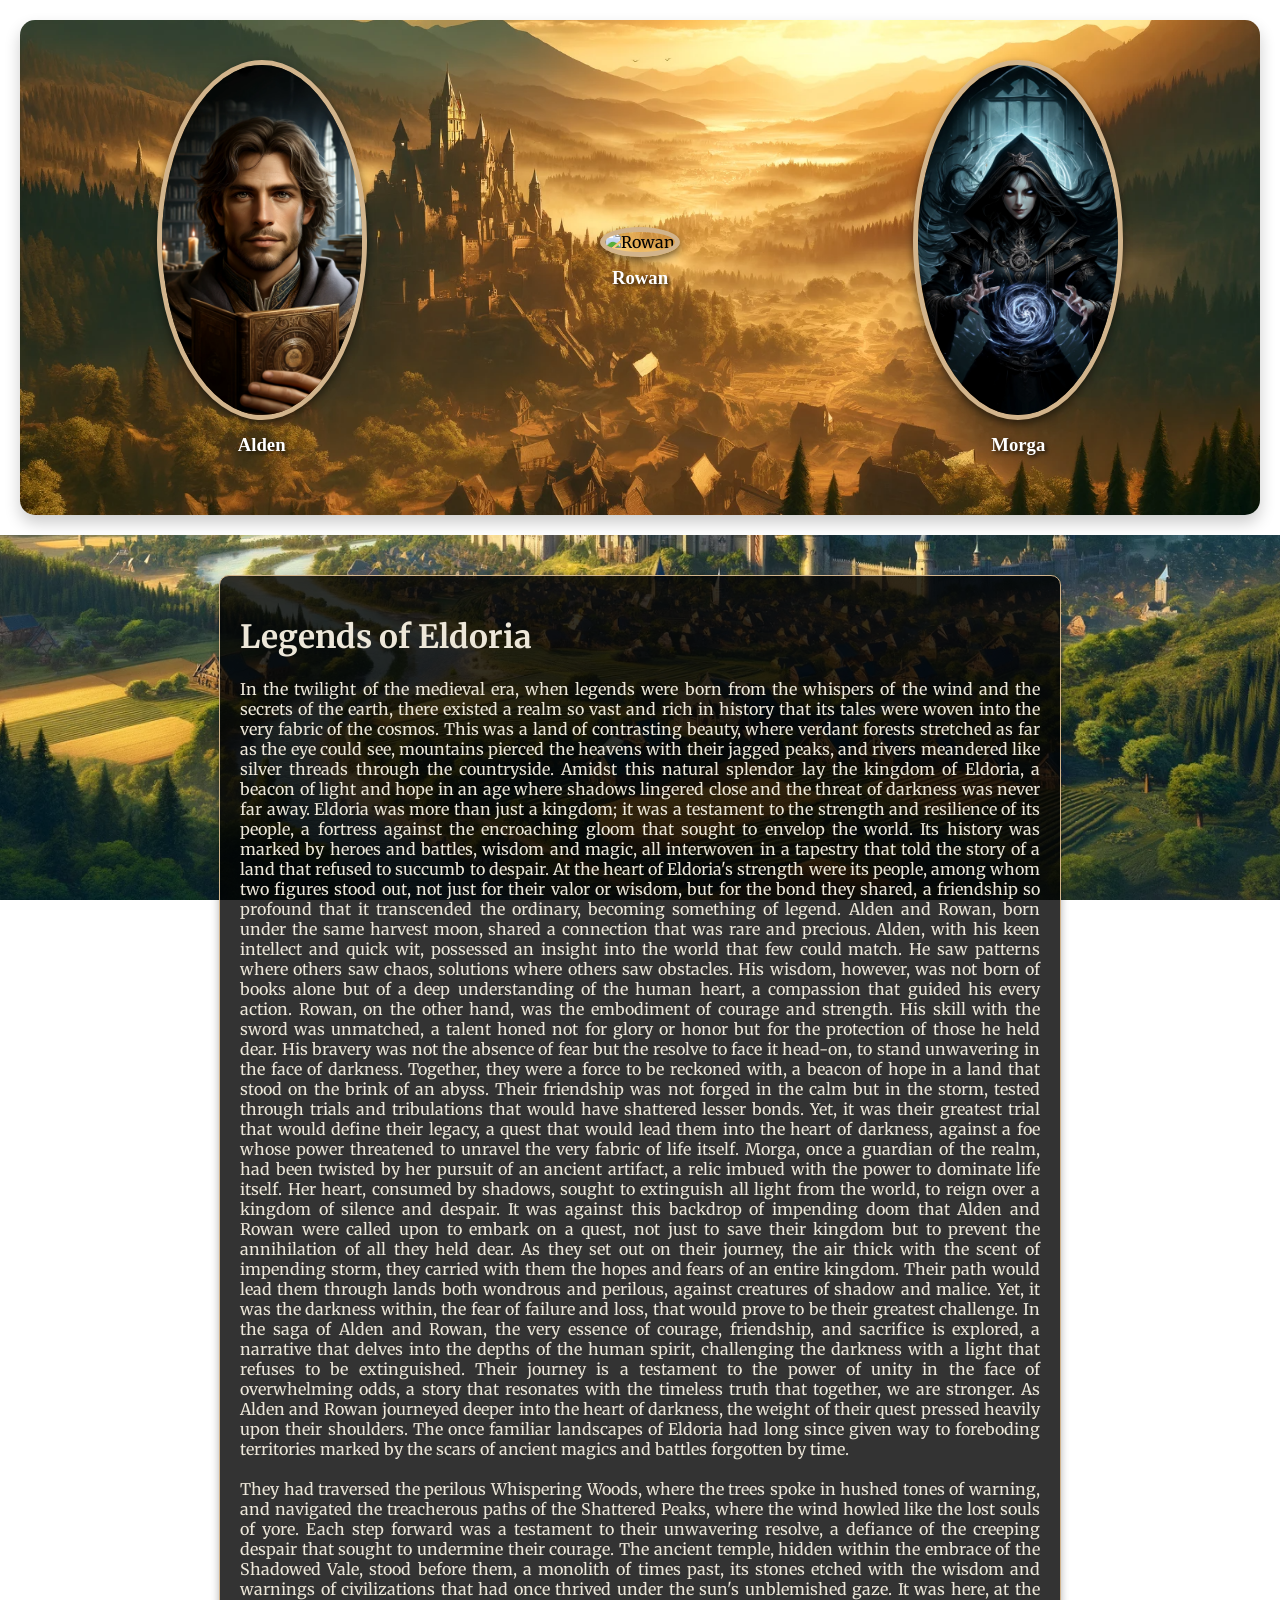
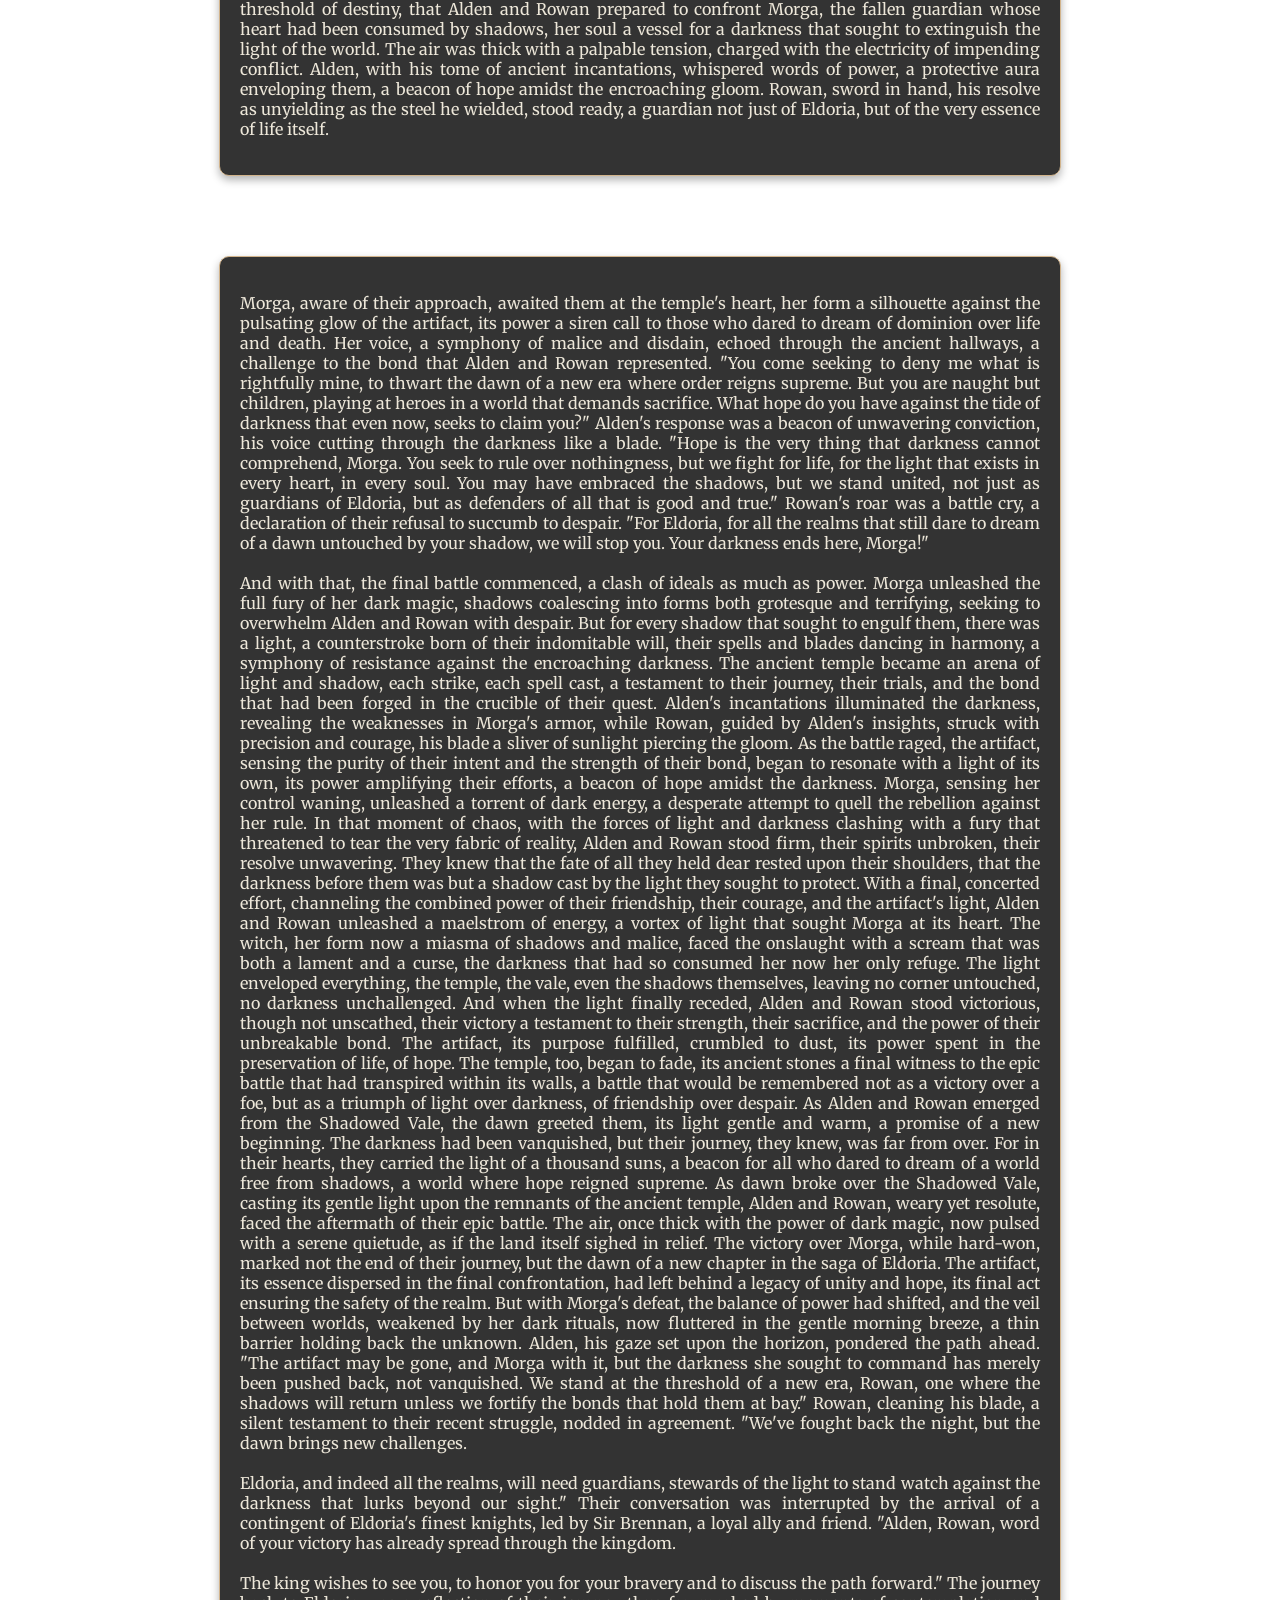
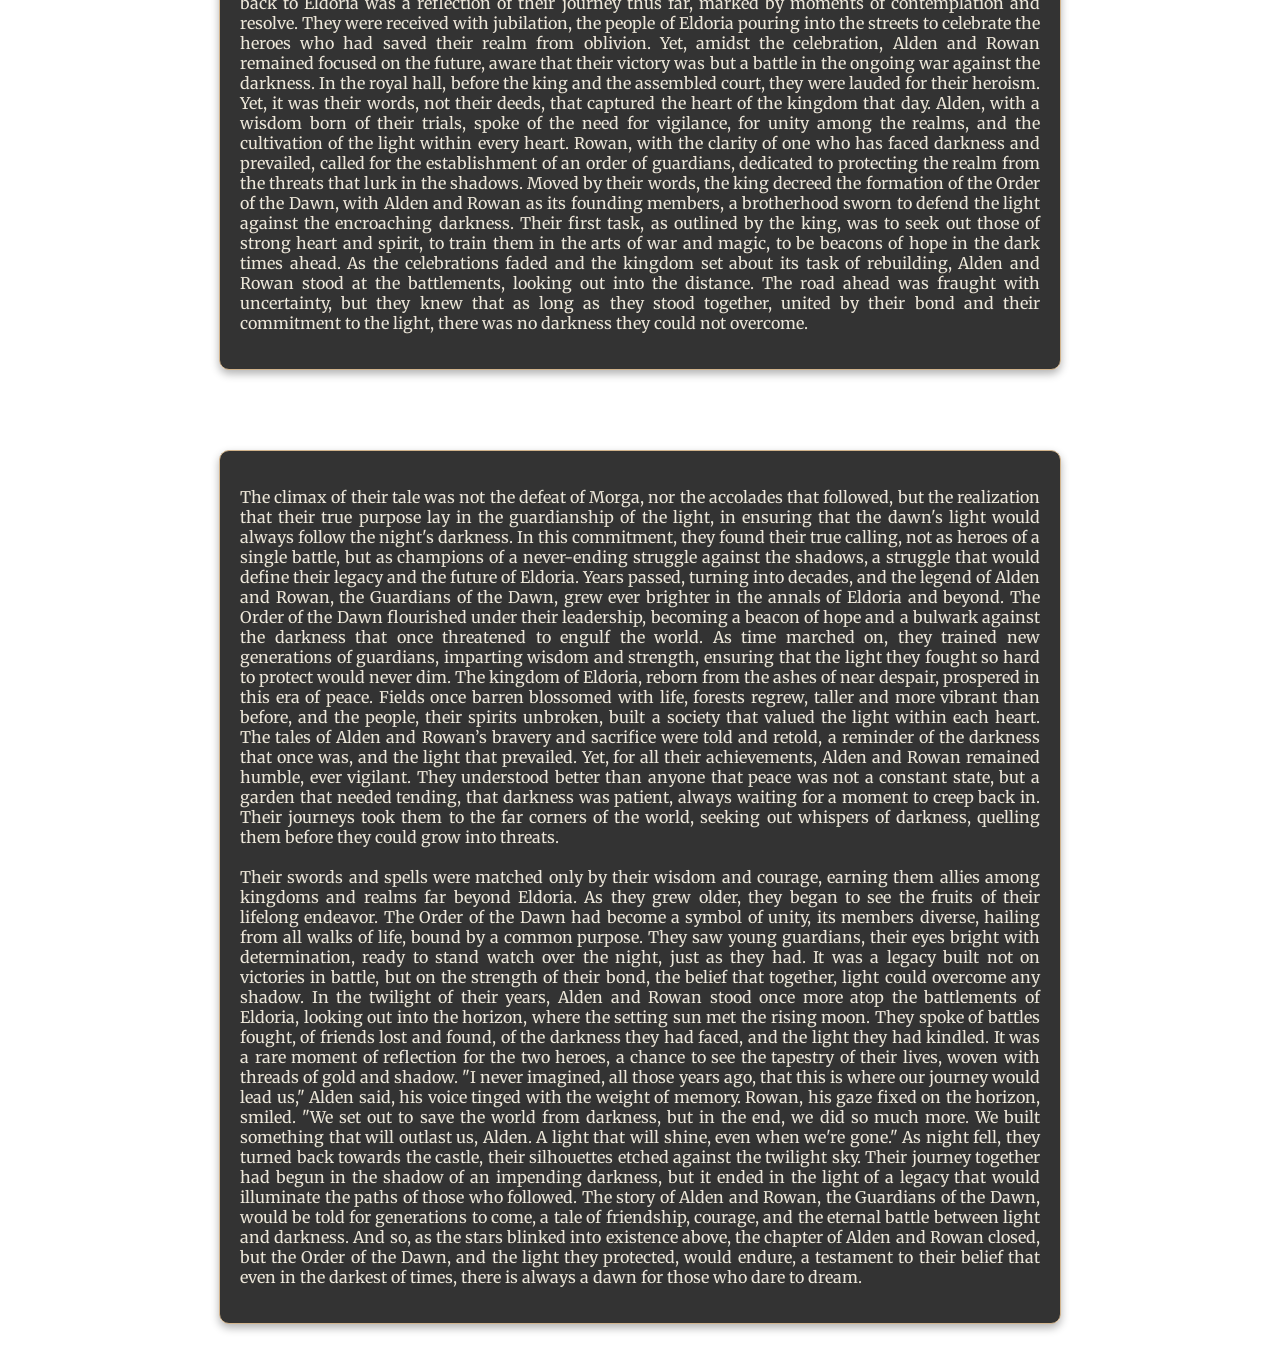
==== Web/index.html @ 8e8c15f9 "Add files via upload" ====
<!DOCTYPE html>
<html lang="en">

<head>
  <meta charset="UTF-8">
  <meta name="viewport" content="width=device-width, initial-scale=1.0">
  <title>Legends of Eldoria</title>
  <link href="https://fonts.googleapis.com/css2?family=Merriweather:wght@300;400;700&display=swap" rel="stylesheet">
  <link rel="stylesheet" href="index.css">
</head>

<body>

  <div class="character-container">
    <div class="character" id="alden">
      <img src="alden.png" alt="Alden">
      <h3>Alden</h3>
    </div>
    <div class="character" id="rowan">
      <img src="rown.png" alt="Rowan"> <!-- Check if "rown.png" is a typo -->
      <h3>Rowan</h3>
    </div>
    <div class="character" id="morga">
      <img src="Morga.png" alt="Morga">
      <h3>Morga</h3>
    </div>
  </div>

  <div id="section1" class="story-section">
    <div class="story-content">
      <h1>Legends of Eldoria</h1>
      <p>
        In the twilight of the medieval era, when legends were born from the whispers of the wind and the secrets of the
        earth,
        there existed a realm so vast and rich in history that its tales were woven into the very fabric of the cosmos.
        This was
        a land of contrasting beauty, where verdant forests stretched as far as the eye could see, mountains pierced the
        heavens
        with their jagged peaks, and rivers meandered like silver threads through the countryside. Amidst this natural
        splendor
        lay the kingdom of Eldoria, a beacon of light and hope in an age where shadows lingered close and the threat of
        darkness
        was never far away. Eldoria was more than just a kingdom; it was a testament to the strength and resilience of
        its
        people, a fortress against the encroaching gloom that sought to envelop the world. Its history was marked by
        heroes and
        battles, wisdom and magic, all interwoven in a tapestry that told the story of a land that refused to succumb to
        despair. At the heart of Eldoria's strength were its people, among whom two figures stood out, not just for
        their valor
        or wisdom, but for the bond they shared, a friendship so profound that it transcended the ordinary, becoming
        something
        of legend. Alden and Rowan, born under the same harvest moon, shared a connection that was rare and precious.
        Alden,
        with his keen intellect and quick wit, possessed an insight into the world that few could match. He saw patterns
        where
        others saw chaos, solutions where others saw obstacles. His wisdom, however, was not born of books alone but of
        a deep
        understanding of the human heart, a compassion that guided his every action. Rowan, on the other hand, was the
        embodiment of courage and strength. His skill with the sword was unmatched, a talent honed not for glory or
        honor but
        for the protection of those he held dear. His bravery was not the absence of fear but the resolve to face it
        head-on, to
        stand unwavering in the face of darkness. Together, they were a force to be reckoned with, a beacon of hope in a
        land
        that stood on the brink of an abyss. Their friendship was not forged in the calm but in the storm, tested
        through trials
        and tribulations that would have shattered lesser bonds. Yet, it was their greatest trial that would define
        their
        legacy, a quest that would lead them into the heart of darkness, against a foe whose power threatened to unravel
        the
        very fabric of life itself. Morga, once a guardian of the realm, had been twisted by her pursuit of an ancient
        artifact,
        a relic imbued with the power to dominate life itself. Her heart, consumed by shadows, sought to extinguish all
        light
        from the world, to reign over a kingdom of silence and despair. It was against this backdrop of impending doom
        that
        Alden and Rowan were called upon to embark on a quest, not just to save their kingdom but to prevent the
        annihilation of
        all they held dear. As they set out on their journey, the air thick with the scent of impending storm, they
        carried with
        them the hopes and fears of an entire kingdom. Their path would lead them through lands both wondrous and
        perilous,
        against creatures of shadow and malice. Yet, it was the darkness within, the fear of failure and loss, that
        would prove
        to be their greatest challenge. In the saga of Alden and Rowan, the very essence of courage, friendship, and
        sacrifice
        is explored, a narrative that delves into the depths of the human spirit, challenging the darkness with a light
        that
        refuses to be extinguished. Their journey is a testament to the power of unity in the face of overwhelming odds,
        a story
        that resonates with the timeless truth that together, we are stronger. As Alden and Rowan journeyed deeper into
        the
        heart of darkness, the weight of their quest pressed heavily upon their shoulders. The once familiar landscapes
        of Eldoria had long since given way to foreboding territories marked by the scars of ancient magics and
        battles
        forgotten
        by time.<br>
        <br> They had traversed the perilous Whispering Woods, where the trees spoke in hushed tones of warning, and
        navigated the treacherous paths of the Shattered Peaks, where the wind howled like the lost souls of yore. Each
        step
        forward was a testament to their unwavering resolve, a defiance of the creeping despair that sought to undermine
        their
        courage. The ancient temple, hidden within the embrace of the Shadowed Vale, stood before them, a monolith of
        times
        past, its stones etched with the wisdom and warnings of civilizations that had once thrived under the sun's
        unblemished
        gaze. It was here, at the threshold of destiny, that Alden and Rowan prepared to confront Morga, the fallen
        guardian
        whose heart had been consumed by shadows, her soul a vessel for a darkness that sought to extinguish the light
        of the
        world. The air was thick with a palpable tension, charged with the electricity of impending conflict. Alden,
        with his
        tome of ancient incantations, whispered words of power, a protective aura enveloping them, a beacon of hope
        amidst the
        encroaching gloom. Rowan, sword in hand, his resolve as unyielding as the steel he wielded, stood ready, a
        guardian not
        just of Eldoria, but of the very essence of life itself.
      </p>
    </div>
  </div>

  <div id="section2" class="story-section">
    <div class="story-content">
      <p>
        Morga, aware of their approach, awaited them at the temple's heart, her form a silhouette against the pulsating
        glow of
        the artifact, its power a siren call to those who dared to dream of dominion over life and death. Her voice, a
        symphony
        of malice and disdain, echoed through the ancient hallways, a challenge to the bond that Alden and Rowan
        represented.
        "You come seeking to deny me what is rightfully mine, to thwart the dawn of a new era where order reigns
        supreme. But
        you are naught but children, playing at heroes in a world that demands sacrifice. What hope do you have against
        the tide
        of darkness that even now, seeks to claim you?" Alden's response was a beacon of unwavering conviction, his
        voice
        cutting through the darkness like a blade. "Hope is the very thing that darkness cannot comprehend, Morga. You
        seek to
        rule over nothingness, but we fight for life, for the light that exists in every heart, in every soul. You may
        have
        embraced the shadows, but we stand united, not just as guardians of Eldoria, but as defenders of all that is
        good and
        true." Rowan's roar was a battle cry, a declaration of their refusal to succumb to despair. "For Eldoria, for
        all the
        realms that still dare to dream of a dawn untouched by your shadow, we will stop you. Your darkness ends here,
        Morga!"
        <br>
        <br>And with that, the final battle commenced, a clash of ideals as much as power. Morga unleashed the full fury
        of
        her dark
        magic, shadows coalescing into forms both grotesque and terrifying, seeking to overwhelm Alden and Rowan with
        despair.
        But for every shadow that sought to engulf them, there was a light, a counterstroke born of their indomitable
        will,
        their spells and blades dancing in harmony, a symphony of resistance against the encroaching darkness. The
        ancient
        temple became an arena of light and shadow, each strike, each spell cast, a testament to their journey, their
        trials,
        and the bond that had been forged in the crucible of their quest. Alden's incantations illuminated the darkness,
        revealing the weaknesses in Morga's armor, while Rowan, guided by Alden's insights, struck with precision and
        courage,
        his blade a sliver of sunlight piercing the gloom. As the battle raged, the artifact, sensing the purity of
        their intent
        and the strength of their bond, began to resonate with a light of its own, its power amplifying their efforts, a
        beacon
        of hope amidst the darkness. Morga, sensing her control waning, unleashed a torrent of dark energy, a desperate
        attempt
        to quell the rebellion against her rule. In that moment of chaos, with the forces of light and darkness clashing
        with a
        fury that threatened to tear the very fabric of reality, Alden and Rowan stood firm, their spirits unbroken,
        their
        resolve unwavering. They knew that the fate of all they held dear rested upon their shoulders, that the darkness
        before
        them was but a shadow cast by the light they sought to protect. With a final, concerted effort, channeling the
        combined
        power of their friendship, their courage, and the artifact's light, Alden and Rowan unleashed a maelstrom of
        energy, a
        vortex of light that sought Morga at its heart. The witch, her form now a miasma of shadows and malice, faced
        the
        onslaught with a scream that was both a lament and a curse, the darkness that had so consumed her now her only
        refuge.
        The light enveloped everything, the temple, the vale, even the shadows themselves, leaving no corner untouched,
        no
        darkness unchallenged. And when the light finally receded, Alden and Rowan stood victorious, though not
        unscathed, their
        victory a testament to their strength, their sacrifice, and the power of their unbreakable bond. The artifact,
        its
        purpose fulfilled, crumbled to dust, its power spent in the preservation of life, of hope. The temple, too,
        began to
        fade, its ancient stones a final witness to the epic battle that had transpired within its walls, a battle that
        would be
        remembered not as a victory over a foe, but as a triumph of light over darkness, of friendship over despair. As
        Alden
        and Rowan emerged from the Shadowed Vale, the dawn greeted them, its light gentle and warm, a promise of a new
        beginning. The darkness had been vanquished, but their journey, they knew, was far from over. For in their
        hearts, they
        carried the light of a thousand suns, a beacon for all who dared to dream of a world free from shadows, a world
        where
        hope reigned supreme. As dawn broke over the Shadowed Vale, casting its gentle light upon the remnants of the
        ancient
        temple, Alden and Rowan, weary yet resolute, faced the aftermath of their epic battle. The air, once thick with
        the
        power of dark magic, now pulsed with a serene quietude, as if the land itself sighed in relief. The victory over
        Morga,
        while hard-won, marked not the end of their journey, but the dawn of a new chapter in the saga of Eldoria. The
        artifact,
        its essence dispersed in the final confrontation, had left behind a legacy of unity and hope, its final act
        ensuring the
        safety of the realm. But with Morga's defeat, the balance of power had shifted, and the veil between worlds,
        weakened by
        her dark rituals, now fluttered in the gentle morning breeze, a thin barrier holding back the unknown. Alden,
        his gaze
        set upon the horizon, pondered the path ahead. "The artifact may be gone, and Morga with it, but the darkness
        she sought
        to command has merely been pushed back, not vanquished. We stand at the threshold of a new era, Rowan, one where
        the
        shadows will return unless we fortify the bonds that hold them at bay." Rowan, cleaning his blade, a silent
        testament to
        their recent struggle, nodded in agreement. "We've fought back the night, but the dawn brings new
        challenges.<br>
        <br>
        Eldoria,
        and indeed all the realms, will need guardians, stewards of the light to stand watch against the darkness that
        lurks
        beyond our sight." Their conversation was interrupted by the arrival of a contingent of Eldoria's finest
        knights, led by
        Sir Brennan, a loyal ally and friend. "Alden, Rowan, word of your victory has already spread through the
        kingdom.<br>
        <br> The
        king wishes to see you, to honor you for your bravery and to discuss the path forward." The journey back to
        Eldoria was
        a reflection of their journey thus far, marked by moments of contemplation and resolve. They were received with
        jubilation, the people of Eldoria pouring into the streets to celebrate the heroes who had saved their realm
        from
        oblivion. Yet, amidst the celebration, Alden and Rowan remained focused on the future, aware that their victory
        was but
        a battle in the ongoing war against the darkness. In the royal hall, before the king and the assembled court,
        they were
        lauded for their heroism. Yet, it was their words, not their deeds, that captured the heart of the kingdom that
        day.
        Alden, with a wisdom born of their trials, spoke of the need for vigilance, for unity among the realms, and the
        cultivation of the light within every heart. Rowan, with the clarity of one who has faced darkness and
        prevailed, called
        for the establishment of an order of guardians, dedicated to protecting the realm from the threats that lurk in
        the
        shadows. Moved by their words, the king decreed the formation of the Order of the Dawn, with Alden and Rowan as
        its
        founding members, a brotherhood sworn to defend the light against the encroaching darkness. Their first task, as
        outlined by the king, was to seek out those of strong heart and spirit, to train them in the arts of war and
        magic, to
        be beacons of hope in the dark times ahead. As the celebrations faded and the kingdom set about its task of
        rebuilding,
        Alden and Rowan stood at the battlements, looking out into the distance. The road ahead was fraught with
        uncertainty,
        but they knew that as long as they stood together, united by their bond and their commitment to the light, there
        was no
        darkness they could not overcome.
      </p>
    </div>
  </div>

  <div id="section3" class="story-section">
    <div class="story-content">
      <p>
        The climax of their tale was not the defeat of Morga, nor the accolades that followed, but the realization that
        their
        true purpose lay in the guardianship of the light, in ensuring that the dawn's light would always follow the
        night's
        darkness. In this commitment, they found their true calling, not as heroes of a single battle, but as champions
        of a
        never-ending struggle against the shadows, a struggle that would define their legacy and the future of Eldoria.
        Years
        passed, turning into decades, and the legend of Alden and Rowan, the Guardians of the Dawn, grew ever brighter
        in the
        annals of Eldoria and beyond. The Order of the Dawn flourished under their leadership, becoming a beacon of hope
        and a
        bulwark against the darkness that once threatened to engulf the world. As time marched on, they trained new
        generations
        of guardians, imparting wisdom and strength, ensuring that the light they fought so hard to protect would never
        dim. The
        kingdom of Eldoria, reborn from the ashes of near despair, prospered in this era of peace. Fields once barren
        blossomed
        with life, forests regrew, taller and more vibrant than before, and the people, their spirits unbroken, built a
        society
        that valued the light within each heart. The tales of Alden and Rowan’s bravery and sacrifice were told and
        retold, a
        reminder of the darkness that once was, and the light that prevailed. Yet, for all their achievements, Alden and
        Rowan
        remained humble, ever vigilant. They understood better than anyone that peace was not a constant state, but a
        garden
        that needed tending, that darkness was patient, always waiting for a moment to creep back in. Their journeys
        took them
        to the far corners of the world, seeking out whispers of darkness, quelling them before they could grow into
        threats.<br>
        <br>
        Their swords and spells were matched only by their wisdom and courage, earning them allies among kingdoms and
        realms far
        beyond Eldoria. As they grew older, they began to see the fruits of their lifelong endeavor. The Order of the
        Dawn had
        become a symbol of unity, its members diverse, hailing from all walks of life, bound by a common purpose. They
        saw young
        guardians, their eyes bright with determination, ready to stand watch over the night, just as they had. It was a
        legacy
        built not on victories in battle, but on the strength of their bond, the belief that together, light could
        overcome any
        shadow. In the twilight of their years, Alden and Rowan stood once more atop the battlements of Eldoria, looking
        out
        into the horizon, where the setting sun met the rising moon. They spoke of battles fought, of friends lost and
        found, of
        the darkness they had faced, and the light they had kindled. It was a rare moment of reflection for the two
        heroes, a
        chance to see the tapestry of their lives, woven with threads of gold and shadow. "I never imagined, all those
        years
        ago, that this is where our journey would lead us," Alden said, his voice tinged with the weight of memory.
        Rowan, his
        gaze fixed on the horizon, smiled. "We set out to save the world from darkness, but in the end, we did so much
        more. We
        built something that will outlast us, Alden. A light that will shine, even when we're gone." As night fell, they
        turned
        back towards the castle, their silhouettes etched against the twilight sky. Their journey together had begun in
        the
        shadow of an impending darkness, but it ended in the light of a legacy that would illuminate the paths of those
        who
        followed. The story of Alden and Rowan, the Guardians of the Dawn, would be told for generations to come, a tale
        of
        friendship, courage, and the eternal battle between light and darkness. And so, as the stars blinked into
        existence
        above, the chapter of Alden and Rowan closed, but the Order of the Dawn, and the light they protected, would
        endure, a
        testament to their belief that even in the darkest of times, there is always a dawn for those who dare to dream.
      </p>
    </div>
  </div>

</body>

</html>
---- Web/index.css ----
@import url('https://fonts.googleapis.com/css2?family=Merriweather:wght@300;400;700&family=JSL+Ancient&display=swap');

body, html {
    margin: 0;
    padding: 0;
    font-family: 'Merriweather', serif;
    scroll-behavior: smooth;
}

.story-section {
    width: 100%;
    position: relative;
    display: flex;
    align-items: center;
    justify-content: center;
    color: #fff;
    padding: 40px 20px; /* Adjust padding as needed */
    box-sizing: border-box;
    background-size: cover;
    background-attachment: fixed;
    background-position: center;
}

#section1 {
    background-image: url('Eldoira.png');
}

#section2 {
    background-image: url('Shadowed vale.png');
}

#section3 {
    background-image: url('Woods.png');
}



.story-content {
    max-width: 800px;
    margin: auto;
    text-align: justify;
    background: rgba(0, 0, 0, 0.8); /* Darkens the background slightly for text to pop */
    padding: 20px;
    border-radius: 10px; /* Softens the edges */
    color: #EDE7D9; /* Lighter text color for readability */
    box-shadow: 0 4px 8px rgba(0,0,0,0.3); /* Adds subtle shadow for depth */
    border: 1px solid #d2b48c; /* Subtle border to define the content area */
}

.character-container {
    display: flex;
    justify-content: space-around;
    align-items: center;
    padding: 40px 20px;
    background: url('bg1.png') no-repeat center center/cover; /* Adds a thematic background */
    border-radius: 15px; /* Optional: adds rounded corners */
    box-shadow: 0 8px 16px rgba(0,0,0,0.2); /* Adds depth with a shadow */
    margin: 20px; /* Adds some space around the container */
}

.character img {
    width: 200px; /* Adjust based on your preference */
    height: auto;
    border-radius: 50%;
    border: 5px solid #d2b48c; /* Gold-like frame to make images pop */
    box-shadow: 0 4px 8px rgba(0,0,0,0.5); /* Enhances depth */
}

.character h3 {
    color: #fff; /* Makes text color white for better contrast */
    text-align: center;
    margin-top: 10px;
    font-family: 'JSL Ancient', cursive; /* Keeps the medieval theme */
    text-shadow: 2px 2px 4px rgba(0,0,0,0.8); /* Adds a shadow to the text for readability */
}

@media (max-width: 768px) {
    .character-container {
        flex-direction: column;
    }
}
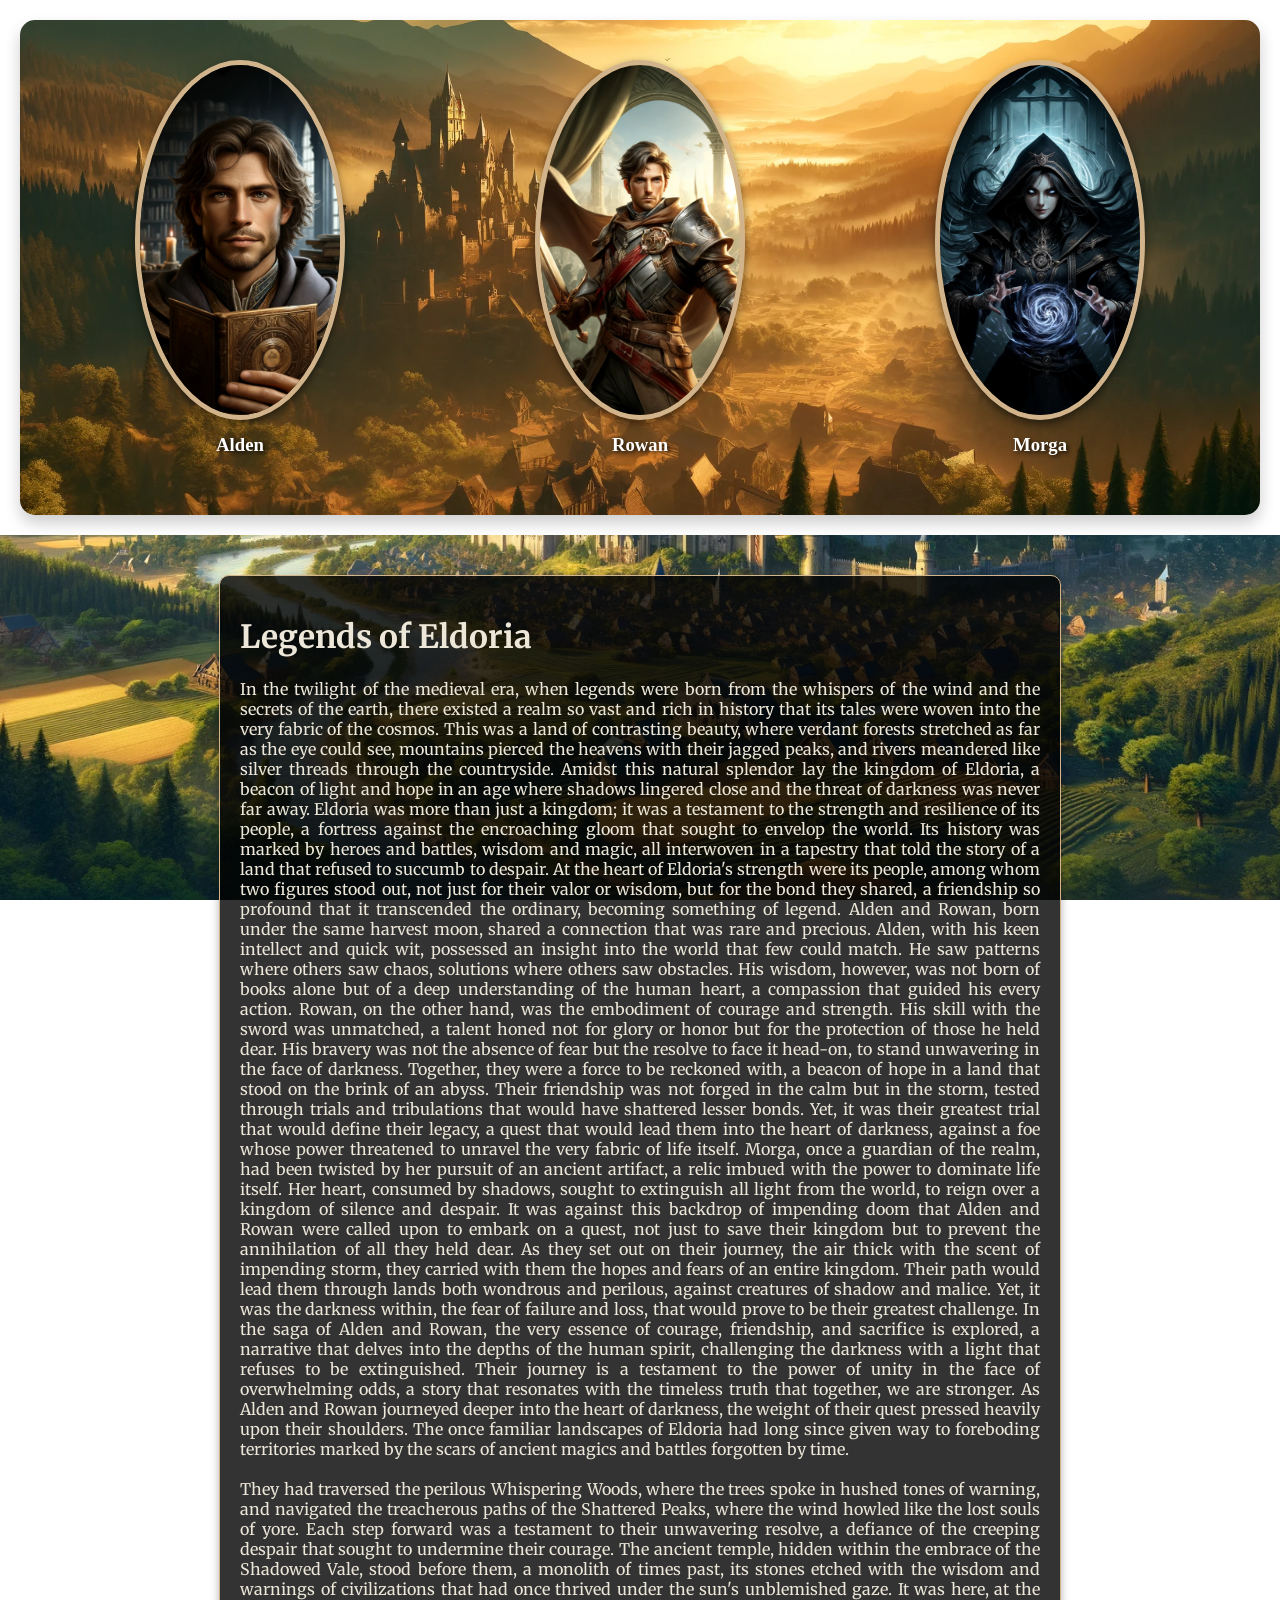
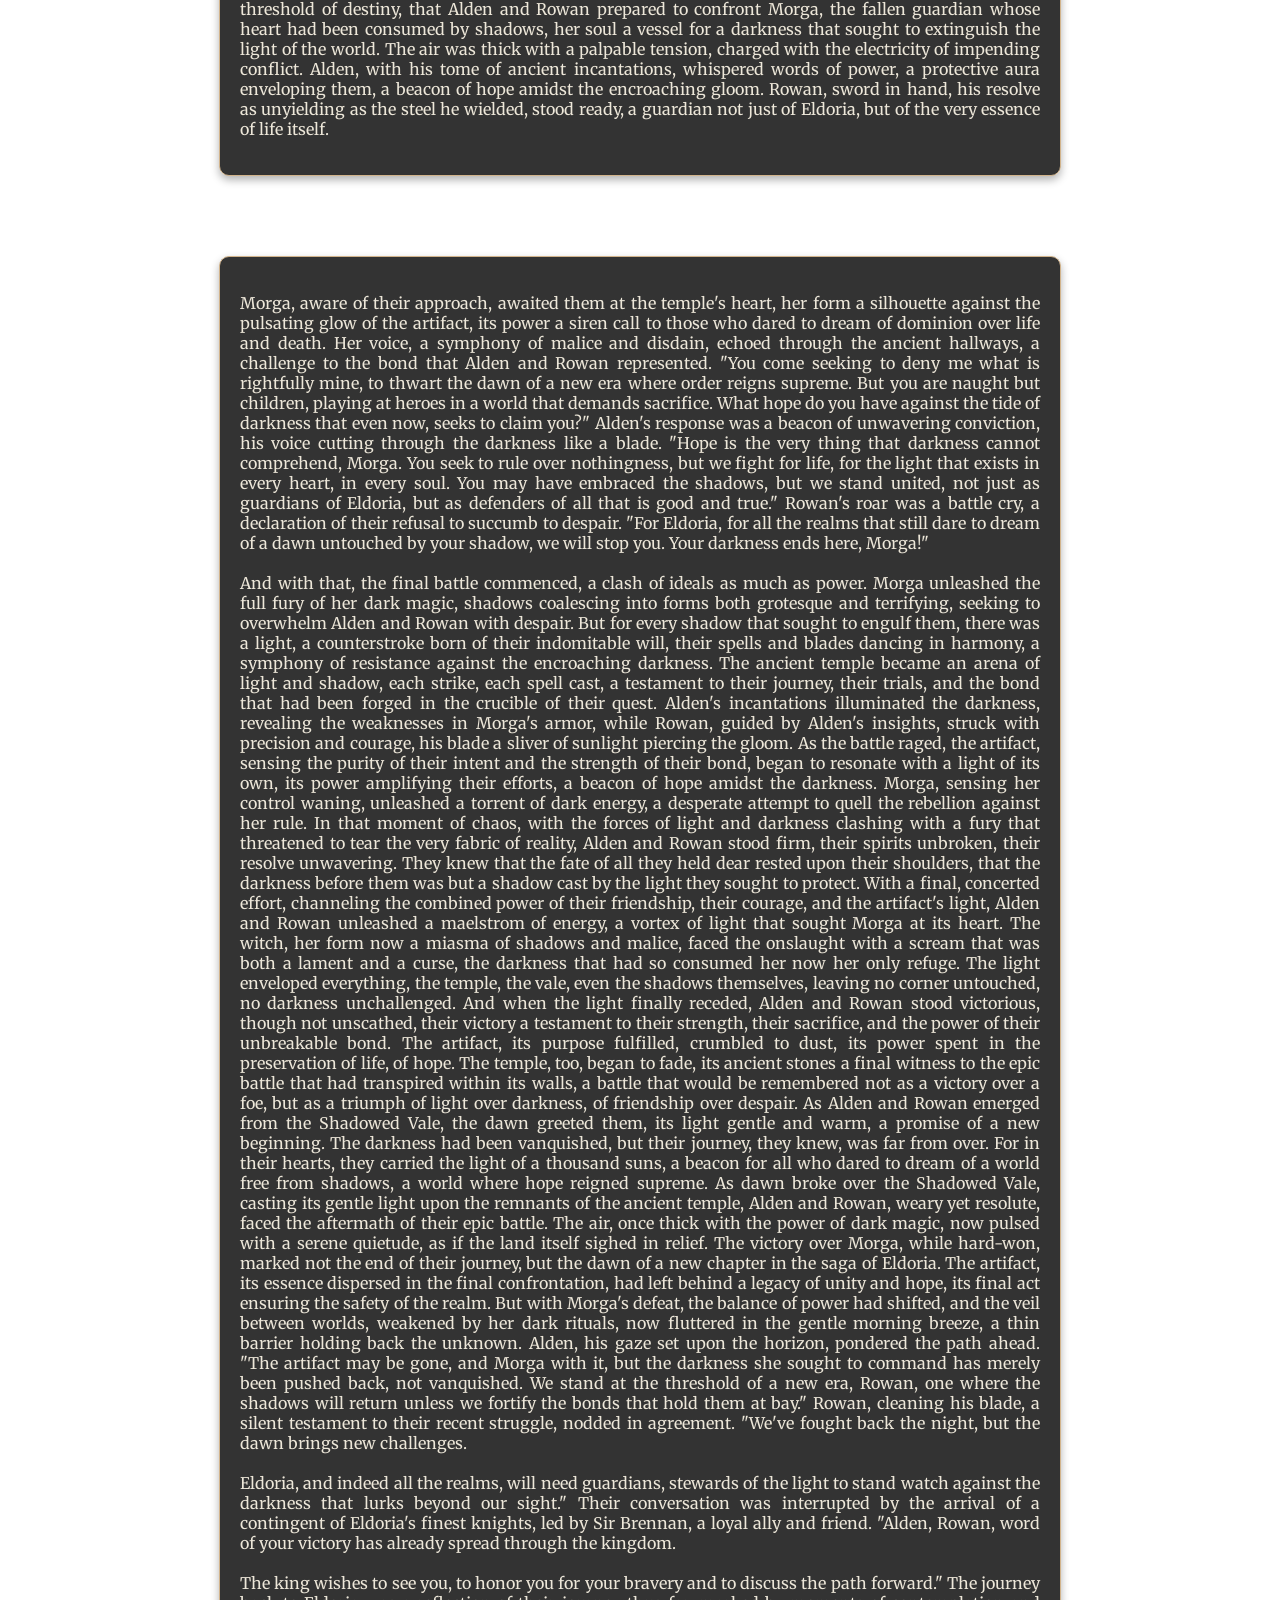
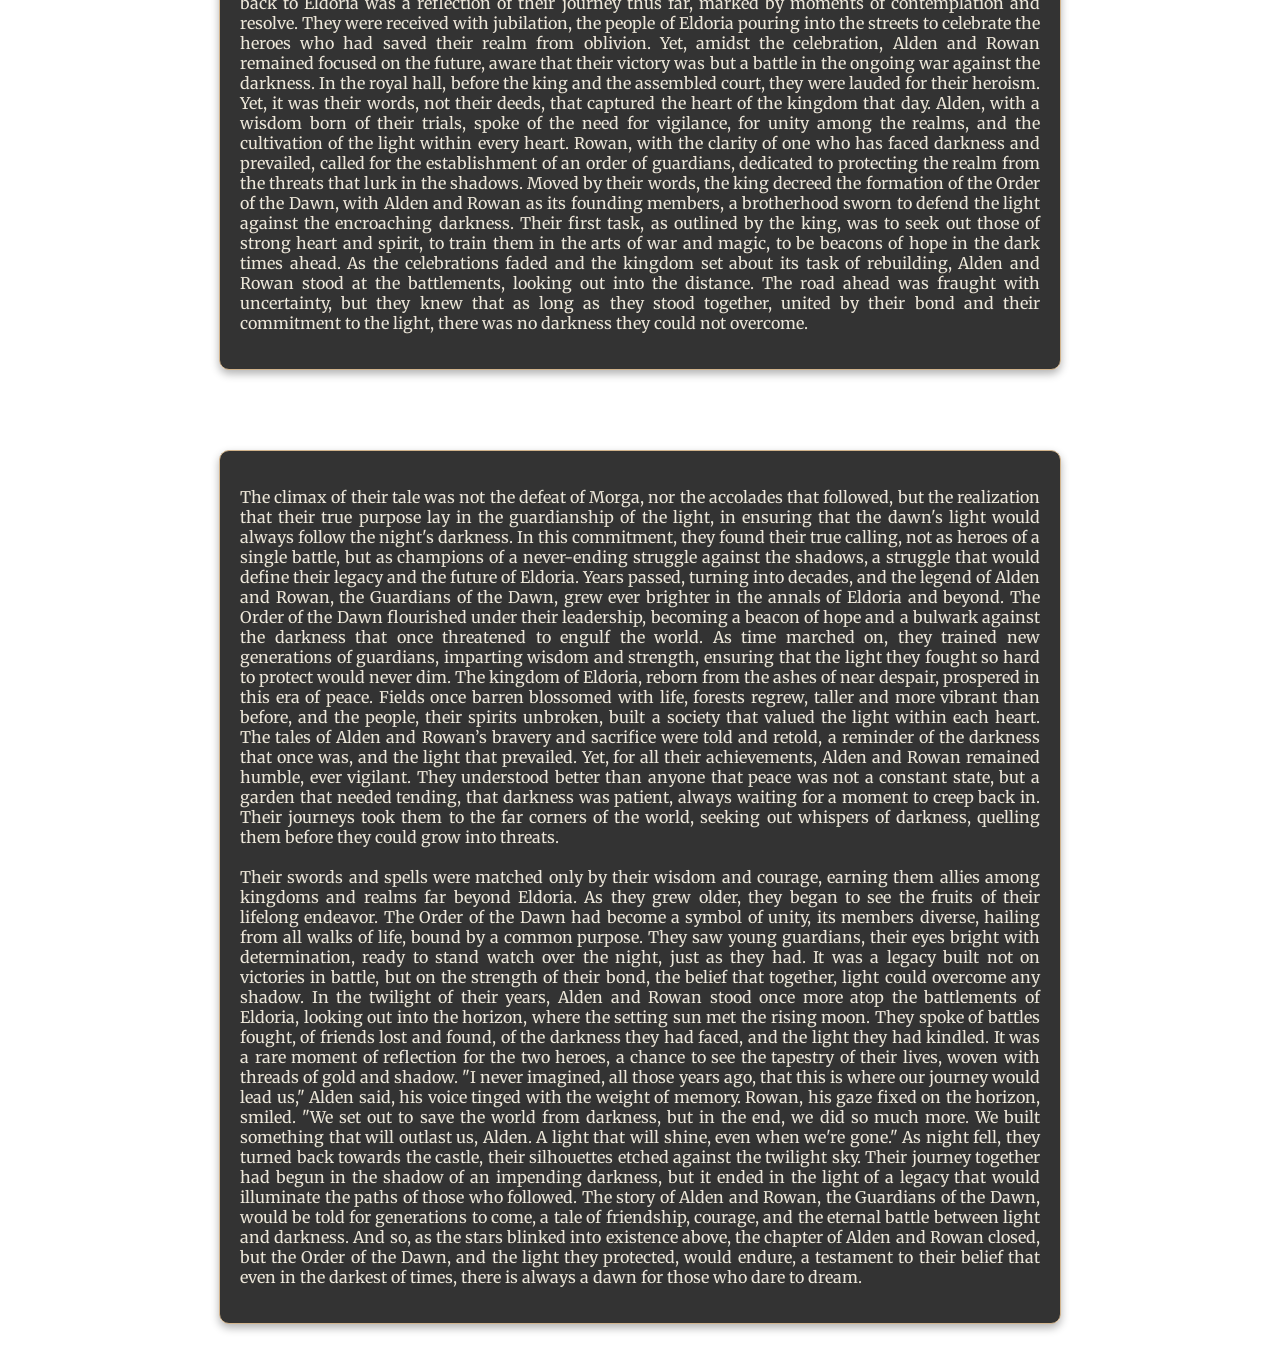
==== commit 85a801f7: "Update index.html" ====
--- a/Web/index.html
+++ b/Web/index.html
@@ -17,7 +17,7 @@
       <h3>Alden</h3>
     </div>
     <div class="character" id="rowan">
-      <img src="rown.png" alt="Rowan"> <!-- Check if "rown.png" is a typo -->
+      <img src="Rown.png" alt="Rowan"> <!-- Check if "rown.png" is a typo -->
       <h3>Rowan</h3>
     </div>
     <div class="character" id="morga">
@@ -334,4 +334,4 @@
 
 </body>
 
-</html>+</html>
